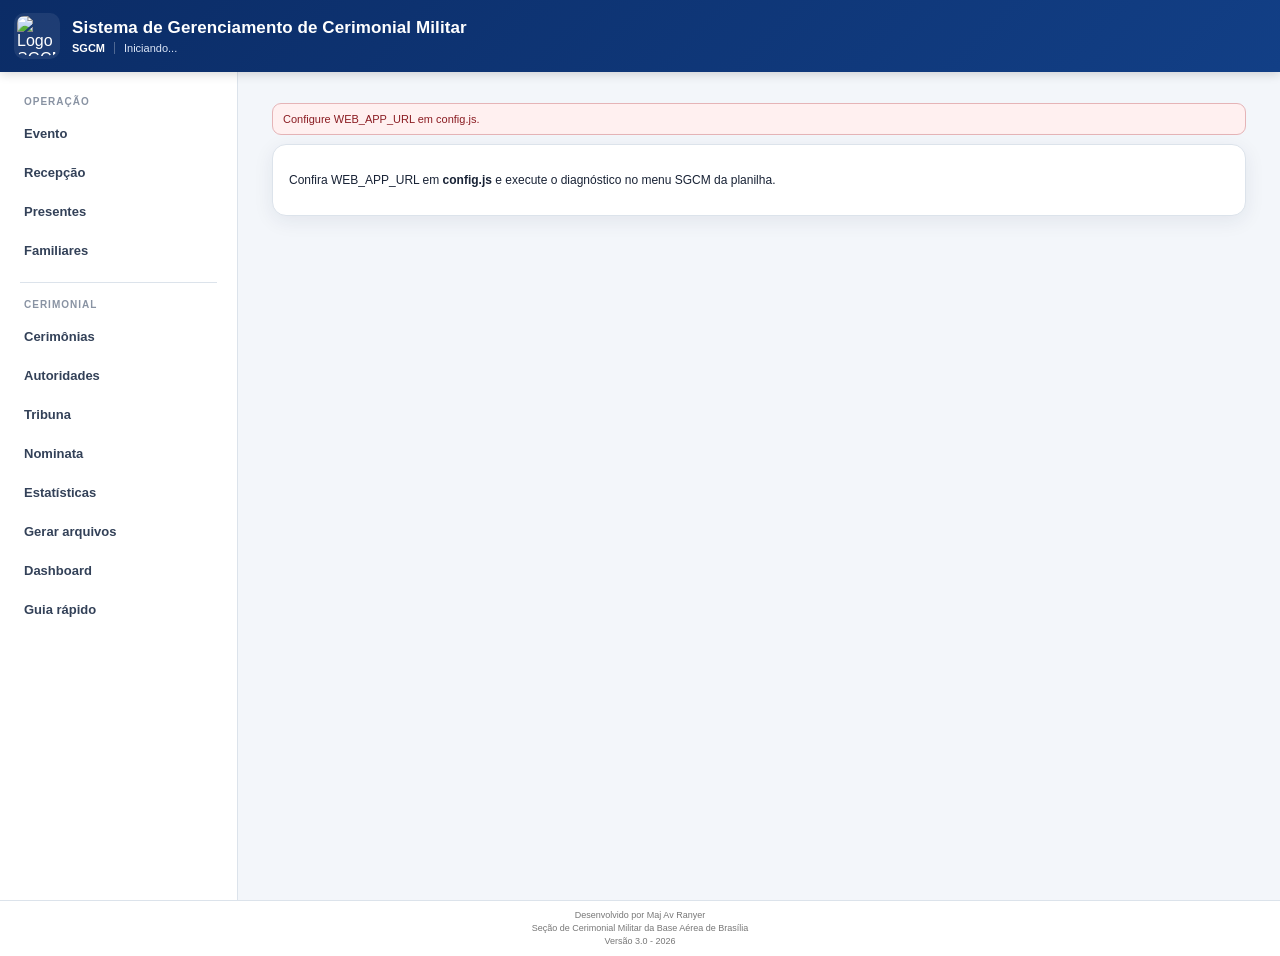
==== index.html @ d11e3eec "Add files via upload" ====
<!DOCTYPE html>
<html lang="pt-BR">
<head>
  <meta charset="UTF-8">
  <meta name="viewport" content="width=device-width, initial-scale=1, viewport-fit=cover">
  <meta name="theme-color" content="#0b2c66">
  <meta name="mobile-web-app-capable" content="yes">
  <meta name="apple-mobile-web-app-capable" content="yes">
  <meta name="apple-mobile-web-app-status-bar-style" content="default">
  <meta name="apple-mobile-web-app-title" content="SGCM">
  <title>SGCM | Sistema de Gerenciamento de Cerimonial Militar</title>
  <link rel="manifest" href="manifest.webmanifest?v=3.0.0">
  <link rel="icon" href="assets/icon-192.png" type="image/png">
  <link rel="apple-touch-icon" href="assets/icon-192.png">
  <link rel="preconnect" href="https://drive.google.com">
  <link rel="preconnect" href="https://script.google.com">
  <link rel="dns-prefetch" href="//drive.google.com">
  <link rel="stylesheet" href="styles.css?v=3.0.0">
  <link rel="preload" href="modules/operation.js?v=3.0.0" as="script">
  </head>
<body>
<div id="app" class="app-shell">
  <header class="topbar">
    <div class="brand">
      <img class="brand-logo" src="assets/logo.png" onerror="this.onerror=null;this.src='assets/icon-192.png'" alt="Logo SGCM">
      <div class="brand-copy">
        <div class="brand-name">Sistema de Gerenciamento de Cerimonial Militar</div>
        <div class="brand-meta"><span class="brand-acronym">SGCM</span><span id="headerContext">Iniciando...</span></div>
      </div>
    </div>
    <button class="mobile-menu-button" onclick="toggleDrawer(true)" aria-label="Abrir menu"><span class="menu-lines"></span></button>
  </header>

  <div id="contextBanner" class="context-banner hidden"></div>

  <div class="workspace">
    <aside class="desktop-sidebar" aria-label="Navegação principal">
      <div class="nav-group-title">OPERAÇÃO</div>
      <button data-nav-screen="evento" onclick="navigate('evento')">Evento</button>
      <button data-nav-screen="recepcao" onclick="navigate('recepcao')">Recepção</button>
      <button data-nav-screen="presentes" onclick="navigate('presentes')">Presentes</button>
      <button data-nav-screen="familiares" onclick="navigate('familiares')">Familiares</button>
      <div class="nav-separator"></div>
      <div class="nav-group-title">CERIMONIAL</div>
      <button data-nav-screen="cerimonias" onclick="navigate('cerimonias')">Cerimônias</button>
      <button data-nav-screen="autoridades" onclick="navigate('autoridades')">Autoridades</button>
      <button data-nav-screen="tribuna" onclick="navigate('tribuna')">Tribuna</button>
      <button data-nav-screen="nominata" onclick="navigate('nominata')">Nominata</button>
      <button data-nav-screen="estatisticas" onclick="navigate('estatisticas')">Estatísticas</button>
      <button data-nav-screen="documentos" onclick="navigate('documentos')">Gerar arquivos</button>
      <button onclick="window.open('dashboard.html','_blank')">Dashboard</button>
      <button data-nav-screen="guia" onclick="navigate('guia')">Guia rápido</button>
    </aside>

    <main id="main" class="main"><div class="loading">Preparando SGCM...</div></main>
  </div>

  <nav class="mobile-bottom-nav" aria-label="Navegação operacional">
    <button data-nav-screen="evento" onclick="navigate('evento')">Evento</button>
    <button data-nav-screen="recepcao" onclick="navigate('recepcao')">Recepção</button>
    <button data-nav-screen="presentes" onclick="navigate('presentes')">Presentes</button>
    <button data-nav-screen="familiares" onclick="navigate('familiares')">Familiares</button>
  </nav>

  <footer class="app-footer">
    <div>Desenvolvido por Maj Av Ranyer</div>
    <div>Seção de Cerimonial Militar da Base Aérea de Brasília</div>
    <div>Versão 3.0 - 2026</div>
  </footer>
</div>

<div id="drawerBackdrop" class="backdrop hidden" onclick="toggleDrawer(false)"></div>
<aside id="drawer" class="drawer">
  <div class="drawer-head">
    <div class="drawer-brand"><img src="assets/logo.png" onerror="this.onerror=null;this.src='assets/icon-192.png'" alt="Logo SGCM"><div><strong>SGCM</strong><small>Sistema de Gerenciamento de Cerimonial Militar</small></div></div>
    <button class="close-btn" onclick="toggleDrawer(false)">Fechar</button>
  </div>
  <button data-nav-screen="cerimonias" onclick="sideNavigate('cerimonias')">Cerimônias</button>
  <button data-nav-screen="autoridades" onclick="sideNavigate('autoridades')">Autoridades</button>
  <button data-nav-screen="tribuna" onclick="sideNavigate('tribuna')">Tribuna</button>
  <button data-nav-screen="nominata" onclick="sideNavigate('nominata')">Nominata</button>
  <button data-nav-screen="estatisticas" onclick="sideNavigate('estatisticas')">Estatísticas</button>
  <button data-nav-screen="documentos" onclick="sideNavigate('documentos')">Gerar arquivos</button>
  <button onclick="window.open('dashboard.html','_blank');toggleDrawer(false)">Dashboard</button>
  <button data-nav-screen="guia" onclick="sideNavigate('guia')">Guia rápido</button>
  <div class="drawer-version">Versão 3.0 - 2026</div>
</aside>

<div id="modalBackdrop" class="modal-backdrop hidden" onclick="closeModal(event)"><div id="modal" class="modal" onclick="event.stopPropagation()"></div></div>
<div id="toast" class="toast hidden"></div>

<script src="config.js?v=3.0.0" defer></script>
<script src="bridge-client.js?v=3.0.0" defer></script>
<script src="core.js?v=3.0.0" defer></script>
<script>
  if('serviceWorker' in navigator){window.addEventListener('load',()=>navigator.serviceWorker.register('./sw.js?v=3.0.0',{updateViaCache:'none'}).catch(()=>{}));}
</script>
</body>
</html>
---- styles.css ----
:root{
  --navy:#0b2c66;
  --navy-2:#123f86;
  --navy-soft:#e9f0fb;
  --bg:#f3f6fa;
  --surface:#ffffff;
  --surface-2:#f8fafc;
  --text:#182235;
  --muted:#687386;
  --line:#dce3eb;
  --line-strong:#c5ced9;
  --success:#177245;
  --success-bg:#e8f5ed;
  --warning:#8a6200;
  --warning-bg:#fff4d5;
  --danger:#a5231d;
  --danger-bg:#fbe9e8;
  --shadow:0 5px 20px rgba(24,43,77,.08);
  --shadow-modal:0 22px 70px rgba(8,25,58,.24);
  --radius:14px;
}
*{box-sizing:border-box}
html,body{margin:0;min-height:100%;font-family:Arial,Helvetica,sans-serif;color:var(--text);background:var(--bg)}
button,input,select,textarea{font:inherit}
button{cursor:pointer}
.hidden{display:none!important}

/* Header */
.topbar{
  position:sticky;top:0;z-index:30;
  min-height:72px;background:linear-gradient(135deg,var(--navy),#123f86);color:#fff;
  display:flex;align-items:center;justify-content:space-between;
  padding:8px max(14px,env(safe-area-inset-left)) 8px max(14px,env(safe-area-inset-right));
  box-shadow:0 2px 10px rgba(0,0,0,.16)
}
.brand{display:flex;align-items:center;gap:12px;min-width:0}
.brand-logo{width:46px;height:46px;object-fit:contain;flex:0 0 46px;background:rgba(255,255,255,.08);border-radius:10px;padding:3px}
.brand-copy{min-width:0}
.brand-name{font-weight:800;font-size:16px;line-height:1.15;letter-spacing:.1px}
.brand-meta{display:flex;align-items:center;gap:9px;margin-top:4px;color:#dce6f7;font-size:11px;min-width:0}
.brand-acronym{font-weight:800;color:#fff;border-right:1px solid rgba(255,255,255,.28);padding-right:9px}
#headerContext{white-space:nowrap;overflow:hidden;text-overflow:ellipsis;max-width:70vw}
.mobile-menu-button{display:none;width:44px;height:44px;border:1px solid rgba(255,255,255,.18);background:transparent;border-radius:10px;color:#fff;flex:0 0 auto}
.menu-lines,.menu-lines:before,.menu-lines:after{display:block;width:21px;height:2px;background:#fff;content:"";margin:auto;position:relative;border-radius:2px}
.menu-lines:before{position:absolute;top:-6px}.menu-lines:after{position:absolute;top:6px}
.context-banner{position:sticky;top:72px;z-index:25;padding:8px 14px;text-align:center;font-size:11px;font-weight:700;border-bottom:1px solid #ead895;background:#fff5cf;color:#694f00}

/* Desktop workspace */
.workspace{display:grid;grid-template-columns:238px minmax(0,1fr);max-width:1580px;margin:0 auto;min-height:calc(100vh - 72px)}
.desktop-sidebar{position:sticky;top:72px;align-self:start;height:calc(100vh - 72px);padding:20px 12px 100px;background:#fff;border-right:1px solid var(--line);overflow:auto}
.desktop-sidebar button{width:100%;border:0;background:transparent;color:#334158;text-align:left;border-radius:9px;padding:10px 12px;margin:2px 0;font-weight:700;font-size:13px}
.desktop-sidebar button:hover{background:#f0f4f9}.desktop-sidebar button.active{background:var(--navy-soft);color:var(--navy);box-shadow:inset 3px 0 0 var(--navy)}
.nav-group-title{font-size:10px;letter-spacing:1px;font-weight:800;color:#8993a3;padding:4px 12px 7px}
.nav-separator{height:1px;background:var(--line);margin:12px 8px}
.main{width:100%;max-width:1260px;margin:0 auto;padding:22px 28px 90px;min-width:0}

/* Typography and layout */
.loading,.empty{padding:48px 16px;text-align:center;color:var(--muted)}
.section-title{font-size:12px;letter-spacing:.8px;color:#657184;font-weight:800;margin:20px 2px 9px;text-transform:uppercase}
.page-head{display:flex;align-items:center;justify-content:space-between;gap:12px;margin-bottom:8px}
.page-head .section-title{margin:8px 0}
.page-actions{display:flex;align-items:center;gap:8px;flex-wrap:wrap;justify-content:flex-end}
.page-actions.single{justify-content:flex-end;flex-wrap:nowrap}
.page-actions.nominata-actions{width:100%;display:grid;grid-template-columns:1.45fr .85fr .85fr;gap:8px;align-items:stretch;margin:6px 0 10px}
.page-actions.nominata-actions .btn{width:100%}
.card{background:var(--surface);border:1px solid var(--line);border-radius:var(--radius);box-shadow:var(--shadow);padding:16px;margin-bottom:12px}
.card.active-card{border-left:4px solid var(--navy)}.card.standby-card{border-left:4px solid #8b95a3}
.row{display:flex;align-items:center;gap:10px}.row.between{justify-content:space-between}.grow{flex:1;min-width:0}
.muted{color:var(--muted)}.small{font-size:12px}.title{font-weight:700}.event-name{font-size:18px;font-weight:800;line-height:1.2;margin-bottom:4px}
.metric{display:inline-flex;align-items:center;gap:5px;font-size:12px;color:var(--muted)}.metric strong{font-size:16px;color:var(--text)}

/* Buttons */
.btn{display:inline-flex;align-items:center;justify-content:center;gap:6px;min-height:36px;border-radius:9px;padding:8px 13px;border:1px solid transparent;font-size:12px;font-weight:800;line-height:1.1;text-decoration:none;white-space:nowrap}
.btn.primary{background:var(--navy);color:#fff}.btn.primary:hover{background:var(--navy-2)}
.btn.outline{background:#fff;border-color:var(--line-strong);color:#334158}.btn.outline:hover{background:#f5f7fa}
.btn.secondary{background:#edf1f6;color:#334158}.btn.secondary:hover{background:#e4e9f0}
.btn.ok{background:var(--success);color:#fff}.btn.ok:hover{filter:brightness(.96)}
.btn.danger{background:#fff;border-color:#e4b4b1;color:var(--danger)}.btn.danger:hover{background:var(--danger-bg)}
.btn.warning{background:var(--warning-bg);border-color:#ead18c;color:#6f5200}
.btn.block{width:100%}.btn.sm{min-height:30px;padding:6px 9px;font-size:10px}.btn.icon-only{width:36px;padding:0}
.actions{display:flex;align-items:center;gap:8px;flex-wrap:wrap;margin-top:12px}.actions.compact{gap:6px;margin-top:8px}
.action-grid{display:grid;grid-template-columns:repeat(2,minmax(0,1fr));gap:8px;margin-top:14px}.action-grid .btn{width:100%}

/* Badges */
.badge{display:inline-flex;align-items:center;justify-content:center;border-radius:999px;padding:4px 8px;font-size:9px;font-weight:800;letter-spacing:.25px;background:#e8edf6;color:#37465e}
.badge.active{background:#dfeaff;color:var(--navy)}.badge.present{background:var(--success-bg);color:var(--success)}.badge.pending{background:var(--warning-bg);color:#715300}.badge.no{background:var(--danger-bg);color:var(--danger)}
.order-label{display:inline-flex;min-width:30px;justify-content:center;border-radius:7px;padding:4px 7px;background:#edf1f7;color:#34435a;font-size:10px;font-weight:900}
.order-label.special{background:var(--navy-soft);color:var(--navy)}

/* Inputs */
.field{margin-bottom:12px}.field label{display:block;font-size:11px;color:var(--muted);font-weight:800;margin:0 0 5px}
.field input,.field select,.field textarea{width:100%;border:1px solid #c8d1dc;border-radius:9px;background:#fff;padding:9px 10px;min-height:39px;color:var(--text)}
.field input:focus,.field select:focus,.field textarea:focus{outline:2px solid #c8daf9;border-color:#6f94d4}
.field textarea{min-height:82px;resize:vertical}.grid2{display:grid;grid-template-columns:1fr 1fr;gap:12px}.grid3{display:grid;grid-template-columns:repeat(3,1fr);gap:12px}
.searchbar{position:sticky;top:83px;z-index:12;background:linear-gradient(var(--bg) 75%,rgba(243,246,250,0));padding:3px 0 12px}
.searchbar input{width:100%;padding:11px 13px;border:1px solid #c9d2dd;border-radius:10px;background:#fff;box-shadow:0 1px 4px rgba(20,35,70,.04)}


.ceremony-grid{display:grid;grid-template-columns:repeat(2,minmax(0,1fr));gap:12px}
.record-id{display:inline-block;margin:-5px 0 12px;padding:4px 8px;border-radius:6px;background:#f0f3f7;color:#6d7888;font-size:9px;font-weight:800}
.bulk-list{max-height:54vh;overflow:auto;border:1px solid var(--line);border-radius:11px;margin:12px 0;background:#fff}
.bulk-row{display:grid;grid-template-columns:24px minmax(0,1fr) auto;gap:10px;align-items:center;padding:10px 12px;border-bottom:1px solid var(--line);cursor:pointer}
.bulk-row:last-child{border-bottom:0}.bulk-row:hover{background:#f6f8fb}.bulk-row input{width:18px;height:18px}
.bulk-row strong{display:block;font-size:12px}.bulk-row small{display:block;font-size:10px;color:var(--muted);margin-top:2px}

/* Person cards */
.person-list{display:grid;grid-template-columns:1fr;gap:8px}
.person-list.two-col{grid-template-columns:repeat(2,minmax(0,1fr))}
.person-card{display:grid;grid-template-columns:58px minmax(0,1fr) auto;gap:11px;align-items:center;background:#fff;border:1px solid var(--line);border-radius:12px;padding:9px 10px;min-height:76px;box-shadow:0 1px 5px rgba(20,35,70,.04)}
.person-card.clickable{cursor:pointer;transition:border-color .12s,box-shadow .12s,transform .12s}.person-card.clickable:hover{border-color:#b7c6d8;box-shadow:0 5px 16px rgba(20,35,70,.08);transform:translateY(-1px)}
.avatar{width:54px;height:54px;border-radius:9px;object-fit:cover;background:#edf1f5;border:1px solid #d7dee7;display:block}
.avatar.placeholder{display:flex;align-items:center;justify-content:center;text-align:center;font-size:10px;font-weight:900;color:#6f7a89;line-height:1.05;padding:4px}
.person-name{font-weight:800;font-size:13px;line-height:1.2;white-space:normal;overflow-wrap:anywhere}
.person-sub{font-size:11px;color:var(--muted);margin-top:3px;line-height:1.27;display:-webkit-box;-webkit-line-clamp:2;-webkit-box-orient:vertical;overflow:hidden}
.person-right{text-align:right;font-size:10px;color:var(--muted);min-width:72px;display:flex;flex-direction:column;align-items:flex-end;gap:5px}
.person-meta-line{display:flex;align-items:center;gap:6px;flex-wrap:wrap;margin-top:4px}
.data-warnings{display:flex;flex-wrap:wrap;gap:4px;margin-top:5px}.data-warning{display:inline-block;border-radius:999px;padding:3px 7px;font-size:8px;font-weight:800;background:#fff2cc;color:#7a5600;border:1px solid #efd88b}.data-warning.missing-bank{background:#fce8e6;color:#9b1c16;border-color:#efc0bc}.data-warning.no-photo{background:#eef1f5;color:#52606d;border-color:#d8dee6}
.load-more-wrap{text-align:center;padding:14px 0 2px}

/* Event screen */
.event-summary{display:grid;grid-template-columns:minmax(0,1fr) auto;gap:14px;align-items:center}
.event-summary .event-actions{display:flex;gap:8px;flex-wrap:wrap;justify-content:flex-end}
.event-summary .event-actions.compact-actions{display:grid;grid-template-columns:1.5fr .75fr .75fr;gap:8px;align-items:stretch}
.event-summary .event-actions.compact-actions .btn{width:100%}
.event-people{display:grid;grid-template-columns:repeat(2,minmax(0,1fr));gap:8px}
.event-people .person-card{min-height:82px}

/* Modals */
.backdrop{position:fixed;inset:0;background:rgba(0,0,0,.38);z-index:50}
.drawer{display:none}
.modal-backdrop{position:fixed;inset:0;background:rgba(7,13,25,.58);z-index:70;display:flex;align-items:center;justify-content:center;padding:20px}
.modal{width:min(760px,100%);max-height:92vh;overflow:auto;background:#fff;border-radius:17px;padding:20px;box-shadow:var(--shadow-modal)}
.modal.modal-wide{width:min(940px,100%)}
.modal h2{font-size:19px;margin:2px 0 14px}.modal h3{font-size:13px;text-transform:uppercase;letter-spacing:.5px;color:var(--muted);margin:18px 0 8px}
.modal-photo{display:block;width:min(100%,340px);max-height:350px;object-fit:contain;margin:0 auto 14px;border-radius:11px;background:#eef1f4;border:1px solid var(--line)}
.modal-close{float:right;border:1px solid var(--line);background:#f7f9fb;color:#49566a;border-radius:8px;padding:7px 9px;font-size:10px;font-weight:800}
.detail-grid{display:grid;grid-template-columns:150px minmax(0,1fr);gap:8px 12px;font-size:12px;margin:12px 0}.detail-grid dt{color:var(--muted);font-weight:800}.detail-grid dd{margin:0;overflow-wrap:anywhere}.detail-grid.compact{grid-template-columns:125px minmax(0,1fr)}
.detail-section{border-top:1px solid var(--line);padding-top:12px;margin-top:12px}
.notice{border:1px solid #e8d69a;background:#fff7dc;color:#6f5410;border-radius:9px;padding:9px 10px;font-size:11px;margin:9px 0}.danger-notice{border-color:#e5b4b7;background:#fff0f0;color:#8a1c22}.success-notice{border-color:#abd1b9;background:#edf8f1;color:#17633d}
.toast{position:fixed;left:50%;bottom:28px;transform:translateX(-50%);z-index:100;background:#172033;color:#fff;border-radius:9px;padding:10px 14px;max-width:90vw;text-align:center;font-size:12px;box-shadow:var(--shadow-modal)}

/* Tribuna, stats, nominata */
.tribuna-wrap{overflow:hidden;background:#fff;border:1px solid var(--line);border-radius:12px;padding:16px}.tropa{text-align:center;font-weight:900;font-size:12px;margin-bottom:10px}.tribuna-viewport{width:100%;overflow:hidden;position:relative;padding:0 8px;box-sizing:border-box}.tribuna-stage{margin:0 auto;transition:transform .12s ease;box-sizing:border-box}.fileira-label{text-align:center;font-size:10px;color:var(--muted);font-weight:800;margin:12px 0 7px}.tribuna-row{display:grid;grid-template-columns:repeat(var(--seat-count),84px);justify-content:center;gap:8px}.seat-circle{width:84px;height:84px;border:2px solid #aeb9c8;border-radius:50%;padding:7px 6px;text-align:center;background:#f6f8fb;color:var(--text);display:flex;flex-direction:column;align-items:center;justify-content:center;overflow:hidden}.seat-circle.arrived{border-color:var(--success);background:#eaf6ef}.seat-circle .order{font-size:11px;font-weight:900;line-height:1}.seat-circle .seat-name{font-size:9px;font-weight:800;line-height:1.05;margin-top:4px;max-height:30px;overflow:hidden}.seat-circle .seat-role{font-size:7px;color:var(--muted);margin-top:3px;line-height:1}.seat-circle:focus{outline:2px solid var(--navy);outline-offset:2px}.nominata-list .person-name,.nominata-uppercase{text-transform:uppercase}
.stats-wrap{overflow:auto;border:1px solid var(--line);border-radius:12px;background:#fff}.stats{width:100%;border-collapse:collapse;font-size:11px}.stats th,.stats td{padding:10px 8px;border-bottom:1px solid var(--line);text-align:center}.stats th:first-child,.stats td:first-child{text-align:left}.stats th{background:#eef2f7;color:#4c596b;font-size:10px}.stats td strong{font-size:14px}.circle-card{border:1px solid var(--line);border-radius:11px;padding:12px;margin:9px 0}.chips{display:flex;flex-wrap:wrap;gap:5px;margin:7px 0}.chip{background:#eef1f5;border-radius:999px;padding:5px 8px;font-size:10px;display:flex;gap:6px;align-items:center}.chip button{border:0;background:transparent;color:var(--danger);font-weight:900;padding:0}.order-controls{display:flex;gap:5px;flex-wrap:wrap}.order-controls button{border:1px solid var(--line);background:#fff;border-radius:6px;font-size:9px;padding:5px 7px}


/* Tribuna em dispositivos móveis: mantém círculos legíveis e permite deslocamento horizontal. */
@media(max-width:900px), (pointer:coarse){
  .tribuna-wrap{overflow:hidden;padding:14px 8px}
  .tribuna-viewport{overflow-x:auto!important;overflow-y:hidden!important;padding:0 6px 10px;overscroll-behavior-x:contain;-webkit-overflow-scrolling:touch}
  .tribuna-stage{transform:none!important;left:auto!important;margin:0 auto;min-width:max-content}
  .tribuna-row{justify-content:start}
  .seat-circle{width:82px;height:82px;flex:0 0 82px}
}

/* Footer / mobile nav */
.mobile-bottom-nav{display:none}
.app-footer{border-top:1px solid var(--line);background:#fff;text-align:center;font-size:9px;line-height:1.45;color:#777;padding:8px 12px;min-height:48px}

/* Desktop larger screens */
@media(min-width:1180px){
  .brand-name{font-size:17px}.main{padding-left:34px;padding-right:34px}.person-list.two-col,.event-people{grid-template-columns:repeat(2,minmax(0,1fr))}
  .authority-grid{display:grid;grid-template-columns:repeat(2,minmax(0,1fr));gap:8px}
}
@media(min-width:1480px){
  .workspace{grid-template-columns:250px minmax(0,1fr)}
  .authority-grid{grid-template-columns:repeat(3,minmax(0,1fr))}
  .main{max-width:1380px}
}

/* Tablet/mobile */
@media(max-width:820px){
  .topbar{min-height:82px;padding:9px 10px}.brand-logo{width:52px;height:52px;flex-basis:52px}.brand{gap:10px;align-items:center}.brand-copy{max-width:calc(100vw - 122px)}.brand-name{font-size:15px;line-height:1.14;white-space:normal}.brand-meta{font-size:10px;gap:6px;margin-top:5px;align-items:flex-start}.brand-acronym{padding-right:6px;flex:0 0 auto}#headerContext{max-width:none;white-space:normal;overflow:visible;text-overflow:clip;display:-webkit-box;-webkit-line-clamp:2;-webkit-box-orient:vertical;line-height:1.2}
  .mobile-menu-button{display:block}.workspace{display:block;min-height:auto}.desktop-sidebar{display:none}.main{padding:14px 10px 132px;max-width:none}.context-banner{top:82px}
  .page-head{align-items:flex-start;flex-direction:column}.page-actions{justify-content:flex-start}.page-actions.single{display:flex;justify-content:flex-end;align-self:flex-end;width:auto}.page-actions.nominata-actions{align-self:stretch}.event-summary{grid-template-columns:1fr}.event-summary .event-actions{justify-content:flex-start}
  .event-people,.person-list.two-col,.authority-grid,.ceremony-grid{grid-template-columns:1fr}.searchbar{top:84px}
  .person-card{grid-template-columns:54px minmax(0,1fr) auto;gap:9px;padding:8px;min-height:70px}.avatar{width:50px;height:50px}.person-name{font-size:12px}.person-sub{font-size:10px}.person-right{min-width:64px}
  .mobile-bottom-nav{position:fixed;left:0;right:0;bottom:58px;height:54px;background:var(--navy);display:grid;grid-template-columns:repeat(4,1fr);z-index:35;padding-bottom:env(safe-area-inset-bottom)}
  .mobile-bottom-nav button{border:0;background:transparent;color:#dbe4ff;font-size:9px;font-weight:800;text-transform:uppercase}.mobile-bottom-nav button.active{background:rgba(255,255,255,.11);color:#fff;border-top:3px solid #fff}
  .app-footer{position:fixed;left:0;right:0;bottom:0;height:58px;z-index:34;padding:6px 8px calc(6px + env(safe-area-inset-bottom));background:#fff}
  .drawer{display:block;position:fixed;z-index:61;top:0;bottom:0;right:-320px;width:min(310px,88vw);background:#fff;box-shadow:-7px 0 25px rgba(0,0,0,.2);transition:right .2s;padding:0 0 20px}.drawer.open{right:0}.drawer-head{min-height:72px;background:var(--navy);color:#fff;padding:10px 12px;display:flex;align-items:center;justify-content:space-between;gap:8px}.drawer-brand{display:flex;align-items:center;gap:9px;min-width:0}.drawer-brand img{width:38px;height:38px;object-fit:contain;border-radius:8px}.drawer-brand small{display:block;font-size:8px;line-height:1.2;color:#dce6f7;max-width:150px}.close-btn{border:1px solid rgba(255,255,255,.45);background:transparent;color:#fff;border-radius:7px;padding:6px 8px;font-size:9px;font-weight:800}.drawer>button{display:block;width:100%;border:0;border-bottom:1px solid var(--line);background:#fff;text-align:left;padding:14px 18px;font-weight:700;color:#27334a}.drawer>button.active{background:var(--navy-soft);color:var(--navy)}.drawer-version{font-size:9px;color:#7b8595;padding:18px}
  .modal-backdrop{align-items:flex-end;padding:0}.modal{width:100%;max-width:none;max-height:94vh;border-radius:18px 18px 0 0;padding:17px}.modal.modal-wide{width:100%}.modal-photo{max-height:300px}.action-grid{grid-template-columns:1fr 1fr}.detail-grid{grid-template-columns:110px minmax(0,1fr)}
}

@media(max-width:520px){
  .grid2,.grid3{grid-template-columns:1fr}.brand-name{font-size:14px}.brand-meta{font-size:9px}.brand-logo{width:50px;height:50px;flex-basis:50px}.brand-copy{max-width:calc(100vw - 116px)}#headerContext{max-width:none}.section-title{margin-top:14px}.card{padding:12px}.event-name{font-size:16px}
  .person-card{grid-template-columns:50px minmax(0,1fr) 70px}.avatar{width:46px;height:46px}.person-right{min-width:64px}.badge{font-size:8px;padding:3px 6px}.action-grid{grid-template-columns:1fr}.detail-grid,.detail-grid.compact{grid-template-columns:105px minmax(0,1fr)}
}


/* ===== Ajustes finais de alinhamento / experiência de aplicativo ===== */
.selected-guest-box{border:1px solid var(--line);border-radius:12px;background:#f8fafc;padding:10px;margin-bottom:10px;min-height:64px;display:flex;align-items:center}
.selected-authority{display:grid;grid-template-columns:52px minmax(0,1fr);gap:10px;align-items:center;width:100%}
.selectable-authority.selected{outline:2px solid var(--navy);background:#eef4ff}
.modal-action-row{display:grid;grid-template-columns:minmax(0,1fr) minmax(0,1.35fr);gap:10px;align-items:stretch;margin-top:14px}
.modal-action-row .btn{width:100%;height:100%;min-height:44px}
.btn:disabled{opacity:.45;cursor:not-allowed}

@media(max-width:820px){
  .page-actions{display:flex;flex-wrap:wrap;gap:8px;width:100%}
  .page-actions .btn{min-height:42px;line-height:1.1;white-space:nowrap}
  .page-actions.single{display:flex;justify-content:flex-end;width:auto}
  .page-actions.nominata-actions{display:grid;grid-template-columns:1.45fr .85fr .85fr;gap:8px;width:100%}
  .page-actions.nominata-actions .btn{width:100%;font-size:11px;padding-left:8px;padding-right:8px}
  .event-summary .event-actions{display:grid;grid-template-columns:1.45fr .8fr .8fr;gap:8px;width:100%}
  .event-summary .event-actions .btn{width:100%;min-height:42px;white-space:nowrap;line-height:1.1;font-size:11px;padding-left:8px;padding-right:8px}
  .actions{align-items:stretch}.actions>.btn{min-height:42px}
  .modal-action-row{grid-template-columns:1fr}
  .add-guest-position{grid-template-columns:1fr}
}
@media(max-width:430px){
  .page-actions.nominata-actions{grid-template-columns:1.35fr .82fr .82fr}
  .event-summary .event-actions{grid-template-columns:1.35fr .82fr .82fr}
  .btn{font-size:11px;padding-left:9px;padding-right:9px}
}

/* ===== Ajustes finais de alinhamento mobile ===== */
.page-actions .btn,.event-actions .btn,.ceremony-grid .btn{white-space:nowrap}
.ceremony-grid .actions.compact{justify-content:flex-end;flex-wrap:nowrap}

@media(max-width:820px){
  .page-head.mobile-inline-head{
    flex-direction:row;
    align-items:flex-start;
    justify-content:space-between;
    gap:10px;
    width:100%;
  }
  .page-head.mobile-inline-head>div:first-child{min-width:0;flex:1 1 auto}
  .page-head.mobile-inline-head .page-actions.single{
    flex:0 0 auto;
    width:auto;
    align-self:flex-start;
    justify-content:flex-end;
  }
  .page-head.mobile-inline-head .page-actions.single .btn{
    width:auto;
    min-width:max-content;
    white-space:nowrap;
    padding-left:12px;
    padding-right:12px;
    font-size:10px;
  }

  .page-actions.nominata-actions{
    display:flex!important;
    flex-wrap:nowrap!important;
    align-items:stretch;
    justify-content:space-between;
    gap:7px;
    width:100%;
  }
  .page-actions.nominata-actions .btn{
    width:auto!important;
    min-width:0;
    white-space:nowrap!important;
    padding-left:8px;
    padding-right:8px;
    font-size:9px;
    flex:0 1 auto;
  }
  .page-actions.nominata-actions .btn:first-child{flex:1 1 auto}

  .ceremony-grid .actions.compact{
    display:flex;
    justify-content:flex-end;
    align-items:center;
    flex-wrap:nowrap;
    gap:6px;
  }
  .ceremony-grid .actions.compact .btn{
    width:auto;
    white-space:nowrap;
    min-height:34px;
  }
}

@media(max-width:430px){
  .page-actions.nominata-actions{gap:5px}
  .page-actions.nominata-actions .btn{font-size:8.2px;padding-left:5px;padding-right:5px;min-height:38px}
  .page-head.mobile-inline-head .page-actions.single .btn{font-size:9px;padding-left:10px;padding-right:10px;min-height:38px}
}

/* ===== SGCM 3.0 — Familiar na Nominata ===== */
.sgcm-family-card{cursor:pointer}
.sgcm-family-card .person-name{font-weight:800;line-height:1.22;color:var(--text,#17243a);letter-spacing:0}
.sgcm-family-modal-title{margin:0 72px 16px 0;font-size:22px;line-height:1.2;color:var(--text,#17243a)}
.sgcm-family-related{margin:0 0 14px;padding:11px 13px;border:1px solid #ead48c;border-radius:10px;background:#fff8df}
.sgcm-family-related-label{display:block;margin-bottom:3px;font-size:11px;font-weight:700;color:#7a5a00}
.sgcm-family-related-value{display:block;font-size:13px;font-weight:700;line-height:1.3;color:#493900}
.sgcm-family-modal-fields{display:grid;grid-template-columns:repeat(3,minmax(0,1fr));gap:10px;margin:0 0 16px}
.sgcm-family-field{min-width:0;padding:10px 12px;border:1px solid var(--line,#d5deea);border-radius:9px;background:#f8fafc}
.sgcm-family-field-label{display:block;margin-bottom:4px;font-size:10px;font-weight:700;color:var(--muted,#68758a);text-transform:uppercase;letter-spacing:.03em}
.sgcm-family-field-value{display:block;font-size:13px;font-weight:800;line-height:1.25;color:var(--text,#17243a);overflow-wrap:anywhere}
.sgcm-family-modal-action{width:100%;min-height:42px;margin-top:2px}
@media(max-width:700px){
  .sgcm-family-modal-title{margin-right:58px;font-size:18px;line-height:1.25}
  .sgcm-family-modal-fields{grid-template-columns:1fr;gap:7px}
  .sgcm-family-field{display:grid;grid-template-columns:88px minmax(0,1fr);align-items:center;gap:8px;padding:9px 10px}
  .sgcm-family-field-label{margin:0}
  .sgcm-family-field-value{text-align:left}
}
@media(max-width:390px){
  .sgcm-family-field{grid-template-columns:76px minmax(0,1fr)}
  .sgcm-family-modal-title{font-size:17px}
}

/* SGCM 3.0 — ajustes de estabilidade visual */
.guide-card h3{margin:16px 0 4px;color:#17345f;font-size:14px}.guide-card h3:first-child{margin-top:0}.guide-card p{margin:0 0 10px;line-height:1.45}.guide-tech{border-top:1px solid #d9e2ef;margin-top:14px;padding-top:10px}
.person-list,.event-people{contain:layout style}.person-card{contain:layout paint}
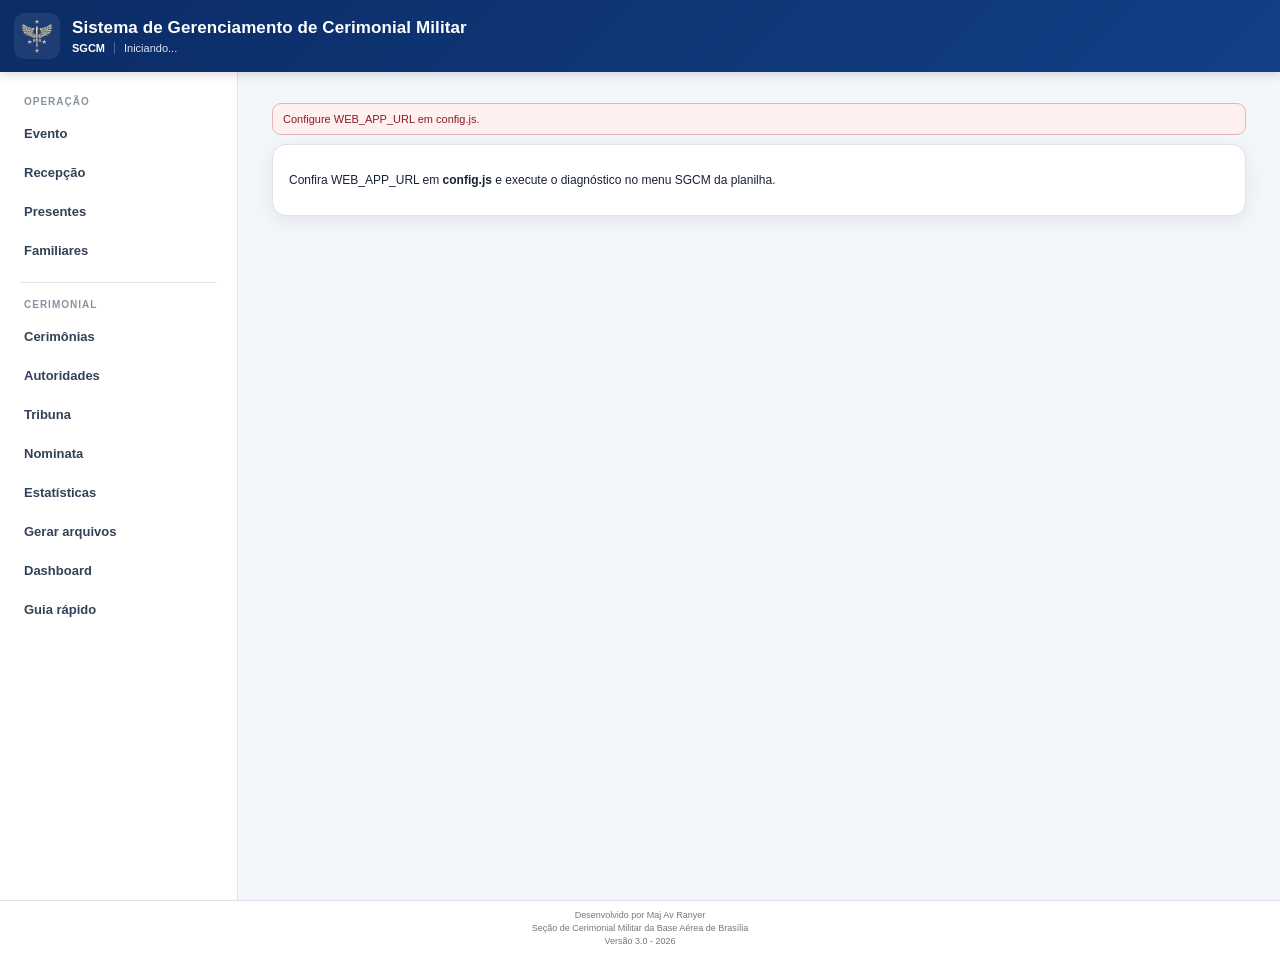
==== commit bfcf82d2: "Add files via upload" ====
--- a/index.html
+++ b/index.html
@@ -9,14 +9,14 @@
   <meta name="apple-mobile-web-app-status-bar-style" content="default">
   <meta name="apple-mobile-web-app-title" content="SGCM">
   <title>SGCM | Sistema de Gerenciamento de Cerimonial Militar</title>
-  <link rel="manifest" href="manifest.webmanifest?v=3.0.0">
+  <link rel="manifest" href="manifest.webmanifest?v=3.0.1">
   <link rel="icon" href="assets/icon-192.png" type="image/png">
   <link rel="apple-touch-icon" href="assets/icon-192.png">
   <link rel="preconnect" href="https://drive.google.com">
   <link rel="preconnect" href="https://script.google.com">
   <link rel="dns-prefetch" href="//drive.google.com">
-  <link rel="stylesheet" href="styles.css?v=3.0.0">
-  <link rel="preload" href="modules/operation.js?v=3.0.0" as="script">
+  <link rel="stylesheet" href="styles.css?v=3.0.1">
+  <link rel="preload" href="modules/operation.js?v=3.0.1" as="script">
   </head>
 <body>
 <div id="app" class="app-shell">
@@ -89,11 +89,11 @@
 <div id="modalBackdrop" class="modal-backdrop hidden" onclick="closeModal(event)"><div id="modal" class="modal" onclick="event.stopPropagation()"></div></div>
 <div id="toast" class="toast hidden"></div>
 
-<script src="config.js?v=3.0.0" defer></script>
-<script src="bridge-client.js?v=3.0.0" defer></script>
-<script src="core.js?v=3.0.0" defer></script>
+<script src="config.js?v=3.0.1" defer></script>
+<script src="bridge-client.js?v=3.0.1" defer></script>
+<script src="core.js?v=3.0.1" defer></script>
 <script>
-  if('serviceWorker' in navigator){window.addEventListener('load',()=>navigator.serviceWorker.register('./sw.js?v=3.0.0',{updateViaCache:'none'}).catch(()=>{}));}
+  if('serviceWorker' in navigator){window.addEventListener('load',()=>navigator.serviceWorker.register('./sw.js?v=3.0.1',{updateViaCache:'none'}).catch(()=>{}));}
 </script>
 </body>
 </html>
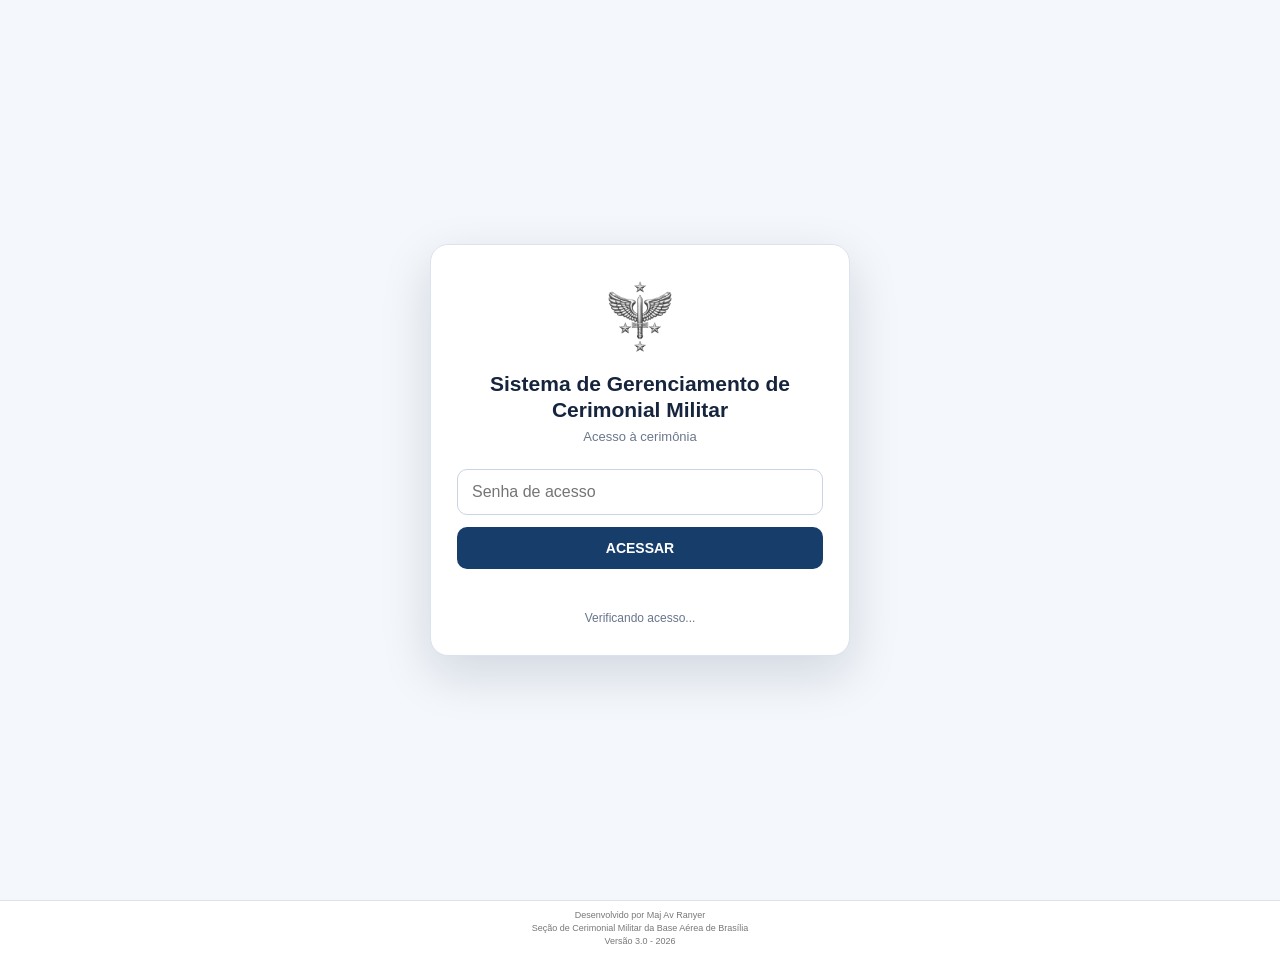
==== commit 5095daea: "Add security.js script to index.html" ====
--- a/index.html
+++ b/index.html
@@ -91,6 +91,7 @@
 
 <script src="config.js?v=3.0.1" defer></script>
 <script src="bridge-client.js?v=3.0.1" defer></script>
+<script src="security.js?v=1"></script>
 <script src="core.js?v=3.0.1" defer></script>
 <script>
   if('serviceWorker' in navigator){window.addEventListener('load',()=>navigator.serviceWorker.register('./sw.js?v=3.0.1',{updateViaCache:'none'}).catch(()=>{}));}
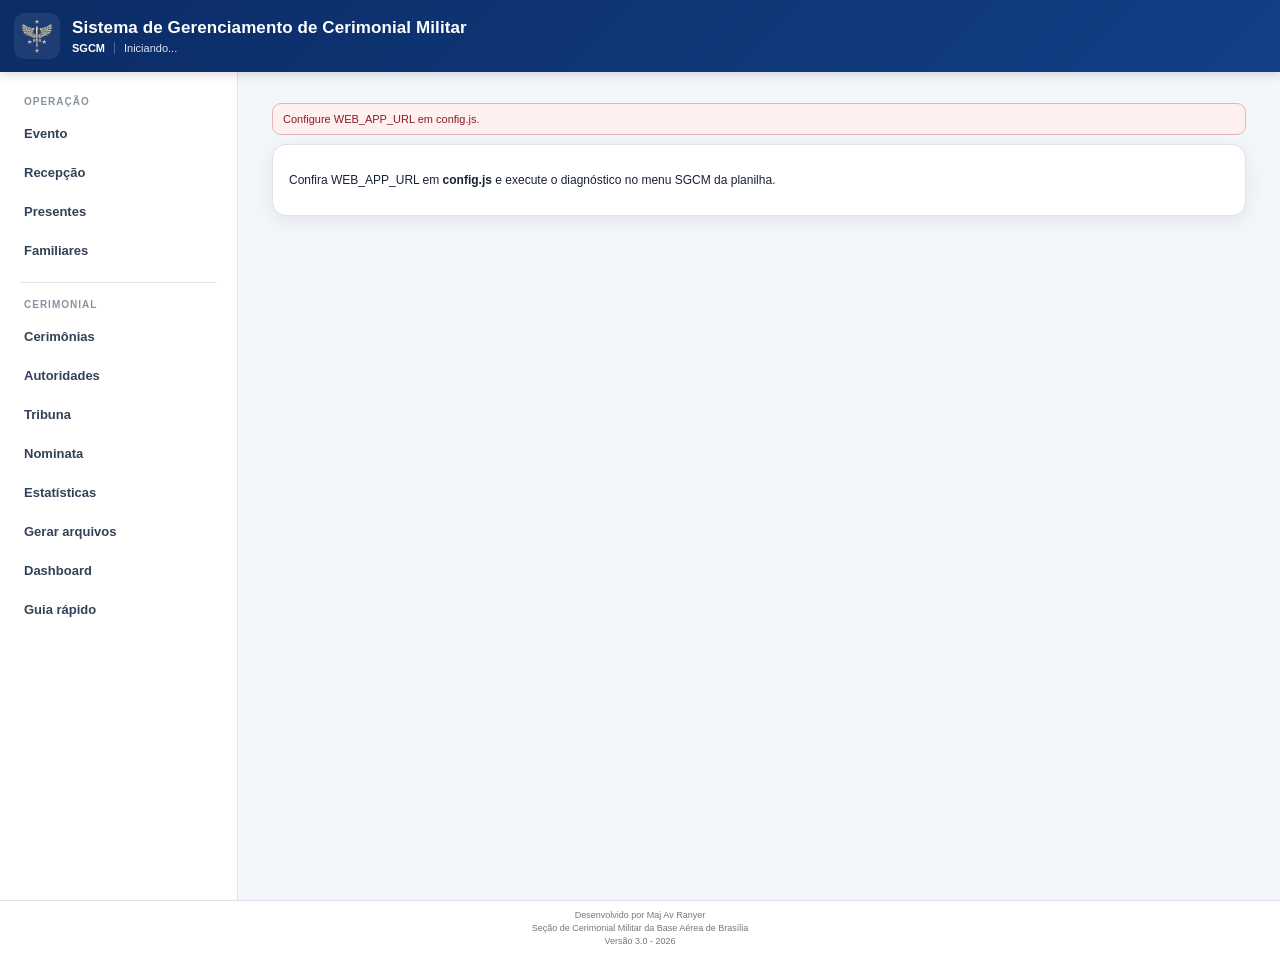
==== commit 4bdac746: "Add files via upload" ====
--- a/index.html
+++ b/index.html
@@ -91,7 +91,6 @@
 
 <script src="config.js?v=3.0.1" defer></script>
 <script src="bridge-client.js?v=3.0.1" defer></script>
-<script src="security.js?v=1"></script>
 <script src="core.js?v=3.0.1" defer></script>
 <script>
   if('serviceWorker' in navigator){window.addEventListener('load',()=>navigator.serviceWorker.register('./sw.js?v=3.0.1',{updateViaCache:'none'}).catch(()=>{}));}
--- a/styles.css
+++ b/styles.css
@@ -192,6 +192,9 @@
 .selected-guest-box{border:1px solid var(--line);border-radius:12px;background:#f8fafc;padding:10px;margin-bottom:10px;min-height:64px;display:flex;align-items:center}
 .selected-authority{display:grid;grid-template-columns:52px minmax(0,1fr);gap:10px;align-items:center;width:100%}
 .selectable-authority.selected{outline:2px solid var(--navy);background:#eef4ff}
+.selectable-authority.already-in-ceremony{opacity:.62;background:#f5f7fa;border-style:dashed;cursor:default;transform:none;box-shadow:none}
+.selectable-authority.already-in-ceremony:hover{border-color:var(--line);box-shadow:none;transform:none}
+.badge.already{background:#eceff3;color:#526071;white-space:nowrap}
 .modal-action-row{display:grid;grid-template-columns:minmax(0,1fr) minmax(0,1.35fr);gap:10px;align-items:stretch;margin-top:14px}
 .modal-action-row .btn{width:100%;height:100%;min-height:44px}
 .btn:disabled{opacity:.45;cursor:not-allowed}
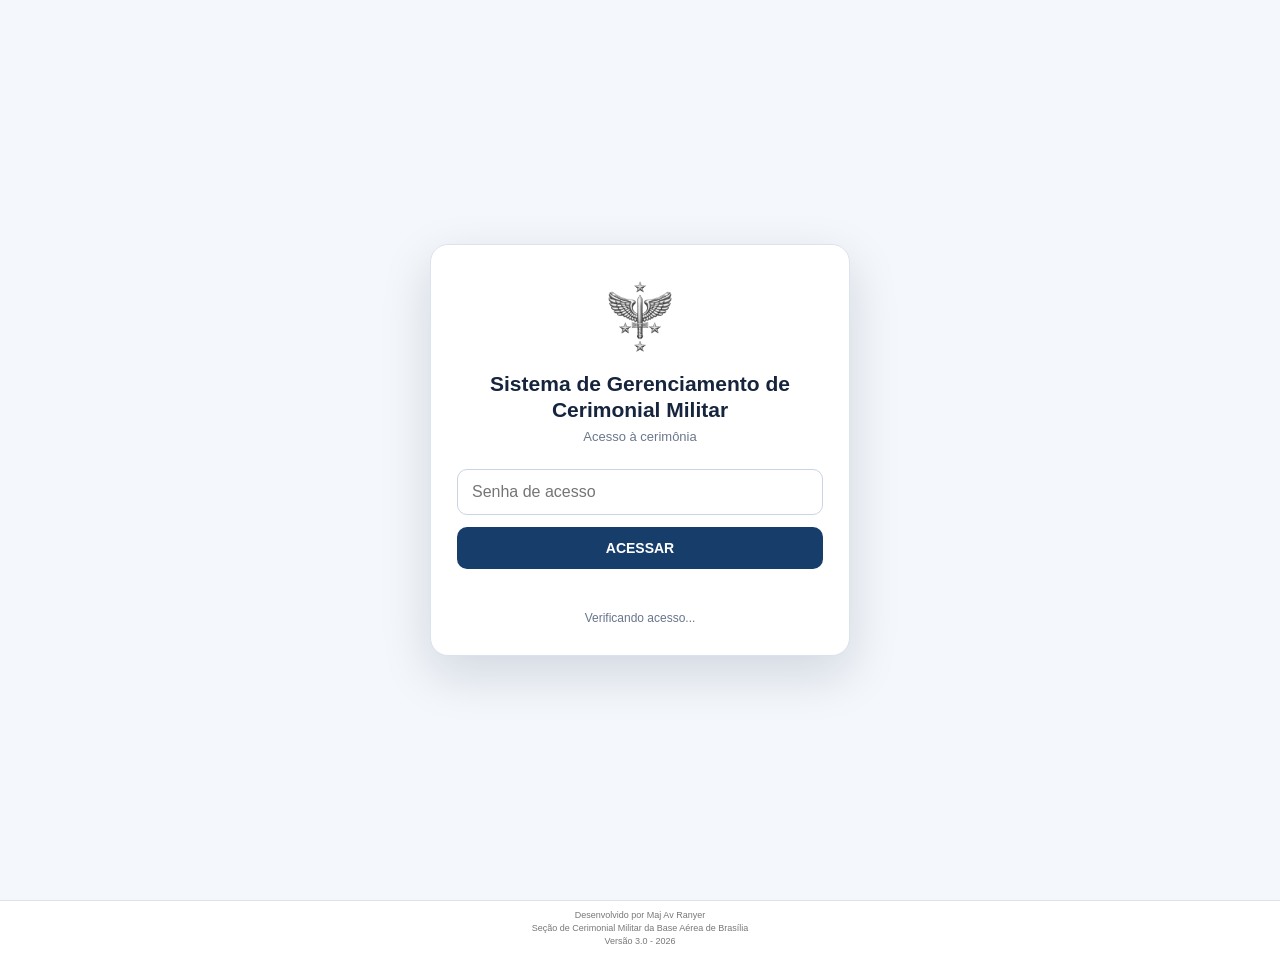
==== commit 653ac82d: "Add security.js script to index.html" ====
--- a/index.html
+++ b/index.html
@@ -91,6 +91,7 @@
 
 <script src="config.js?v=3.0.1" defer></script>
 <script src="bridge-client.js?v=3.0.1" defer></script>
+<script src="security.js?v=1"></script>
 <script src="core.js?v=3.0.1" defer></script>
 <script>
   if('serviceWorker' in navigator){window.addEventListener('load',()=>navigator.serviceWorker.register('./sw.js?v=3.0.1',{updateViaCache:'none'}).catch(()=>{}));}
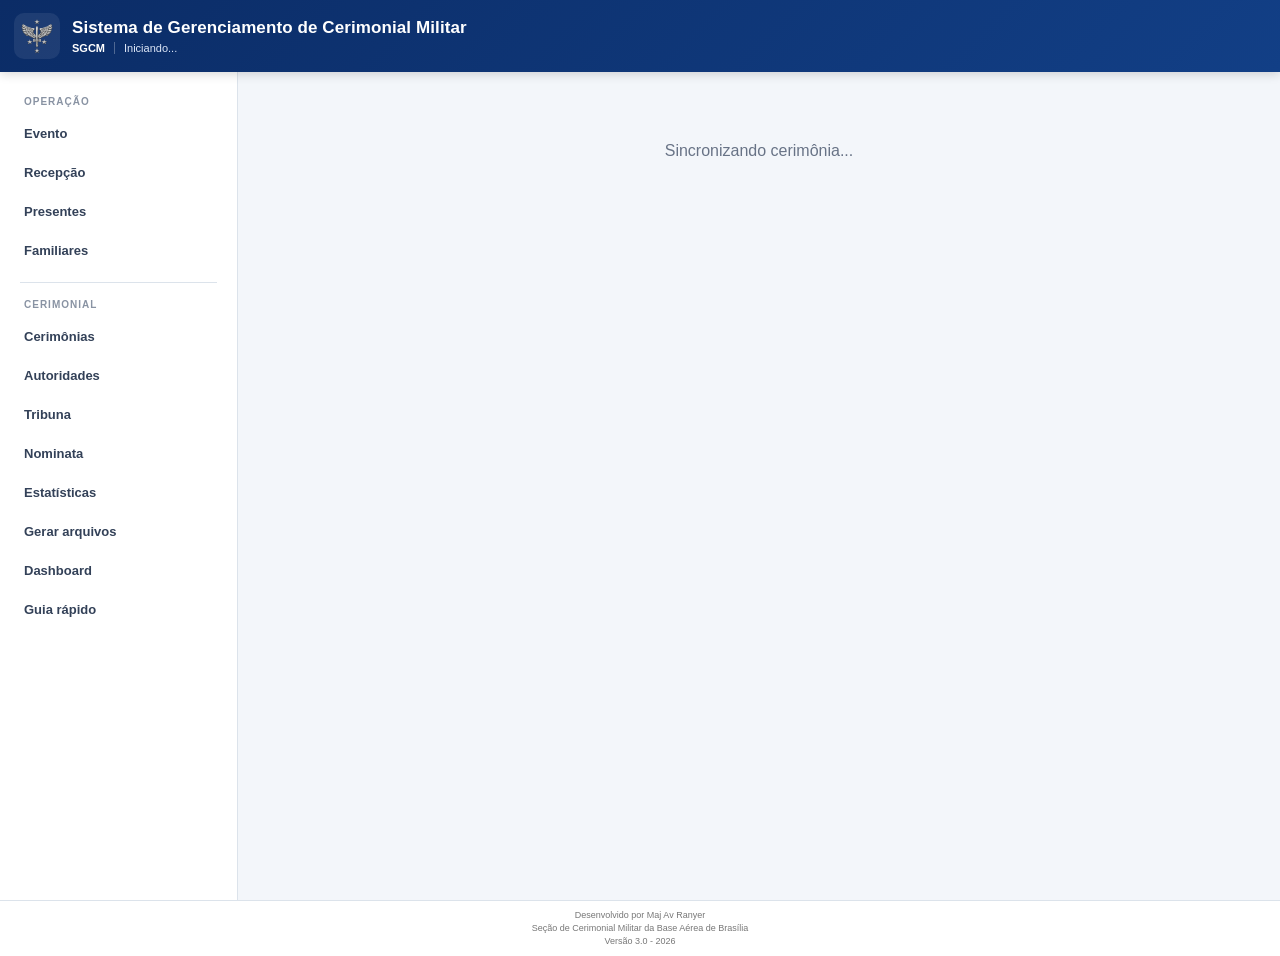
==== commit f77f9e17: "Update index.html" ====
--- a/index.html
+++ b/index.html
@@ -91,7 +91,6 @@
 
 <script src="config.js?v=3.0.1" defer></script>
 <script src="bridge-client.js?v=3.0.1" defer></script>
-<script src="security.js?v=1"></script>
 <script src="core.js?v=3.0.1" defer></script>
 <script>
   if('serviceWorker' in navigator){window.addEventListener('load',()=>navigator.serviceWorker.register('./sw.js?v=3.0.1',{updateViaCache:'none'}).catch(()=>{}));}
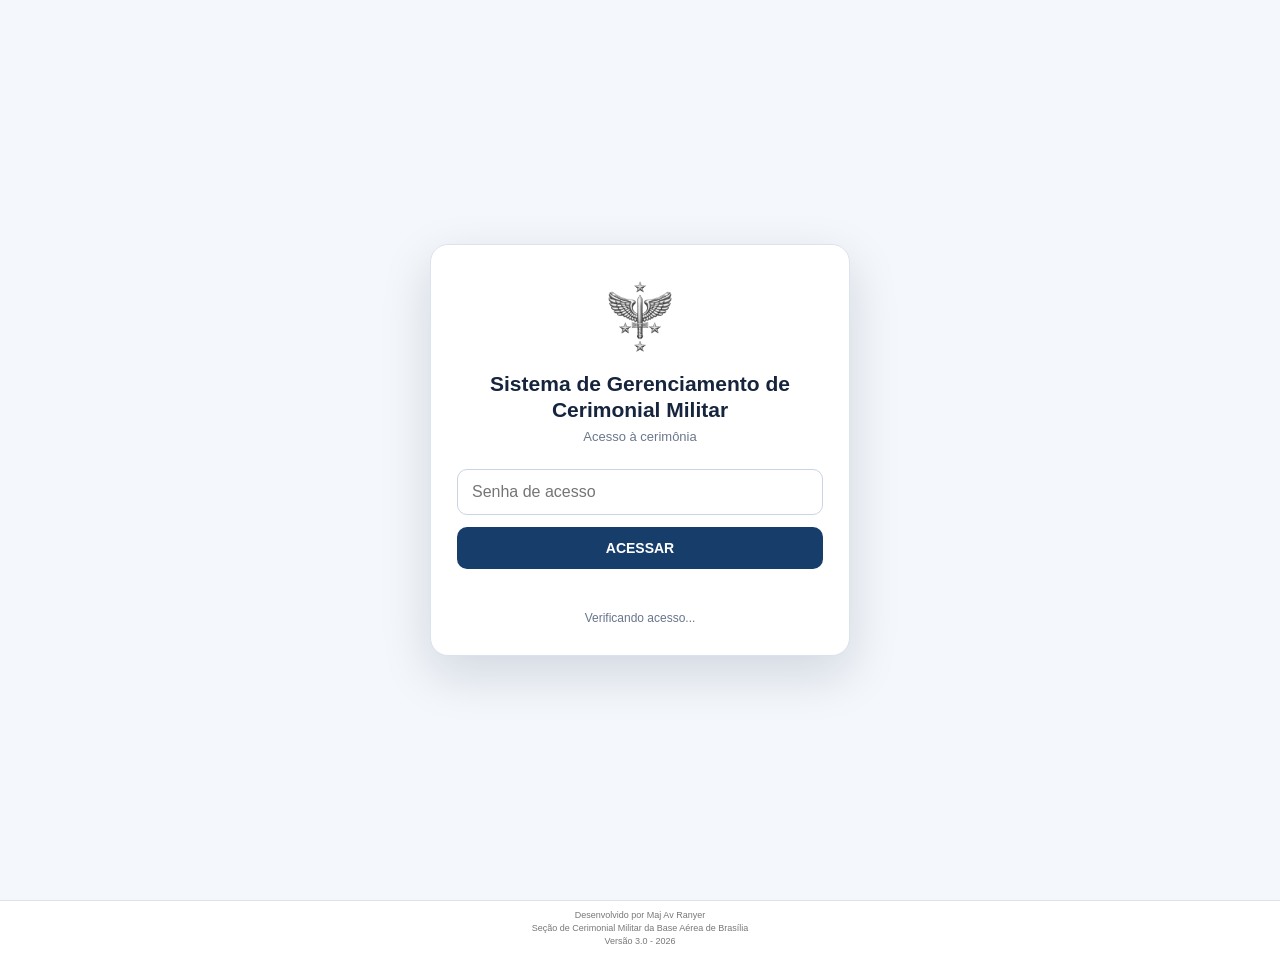
==== commit 4a8082e8: "Add files via upload" ====
--- a/index.html
+++ b/index.html
@@ -15,8 +15,8 @@
   <link rel="preconnect" href="https://drive.google.com">
   <link rel="preconnect" href="https://script.google.com">
   <link rel="dns-prefetch" href="//drive.google.com">
-  <link rel="stylesheet" href="styles.css?v=3.0.1">
-  <link rel="preload" href="modules/operation.js?v=3.0.1" as="script">
+  <link rel="stylesheet" href="styles.css?v=3.0.7">
+  <link rel="preload" href="modules/operation.js?v=3.0.4" as="script">
   </head>
 <body>
 <div id="app" class="app-shell">
@@ -89,11 +89,12 @@
 <div id="modalBackdrop" class="modal-backdrop hidden" onclick="closeModal(event)"><div id="modal" class="modal" onclick="event.stopPropagation()"></div></div>
 <div id="toast" class="toast hidden"></div>
 
-<script src="config.js?v=3.0.1" defer></script>
-<script src="bridge-client.js?v=3.0.1" defer></script>
-<script src="core.js?v=3.0.1" defer></script>
+<script src="config.js?v=3.0.7" defer></script>
+<script src="bridge-client.js?v=3.0.7" defer></script>
+<script src="security.js?v=3.0.7" defer></script>
+<script src="core.js?v=3.0.7" defer></script>
 <script>
-  if('serviceWorker' in navigator){window.addEventListener('load',()=>navigator.serviceWorker.register('./sw.js?v=3.0.1',{updateViaCache:'none'}).catch(()=>{}));}
+  if('serviceWorker' in navigator){window.addEventListener('load',()=>navigator.serviceWorker.register('./sw.js?v=3.0.7',{updateViaCache:'none'}).catch(()=>{}));}
 </script>
 </body>
 </html>
